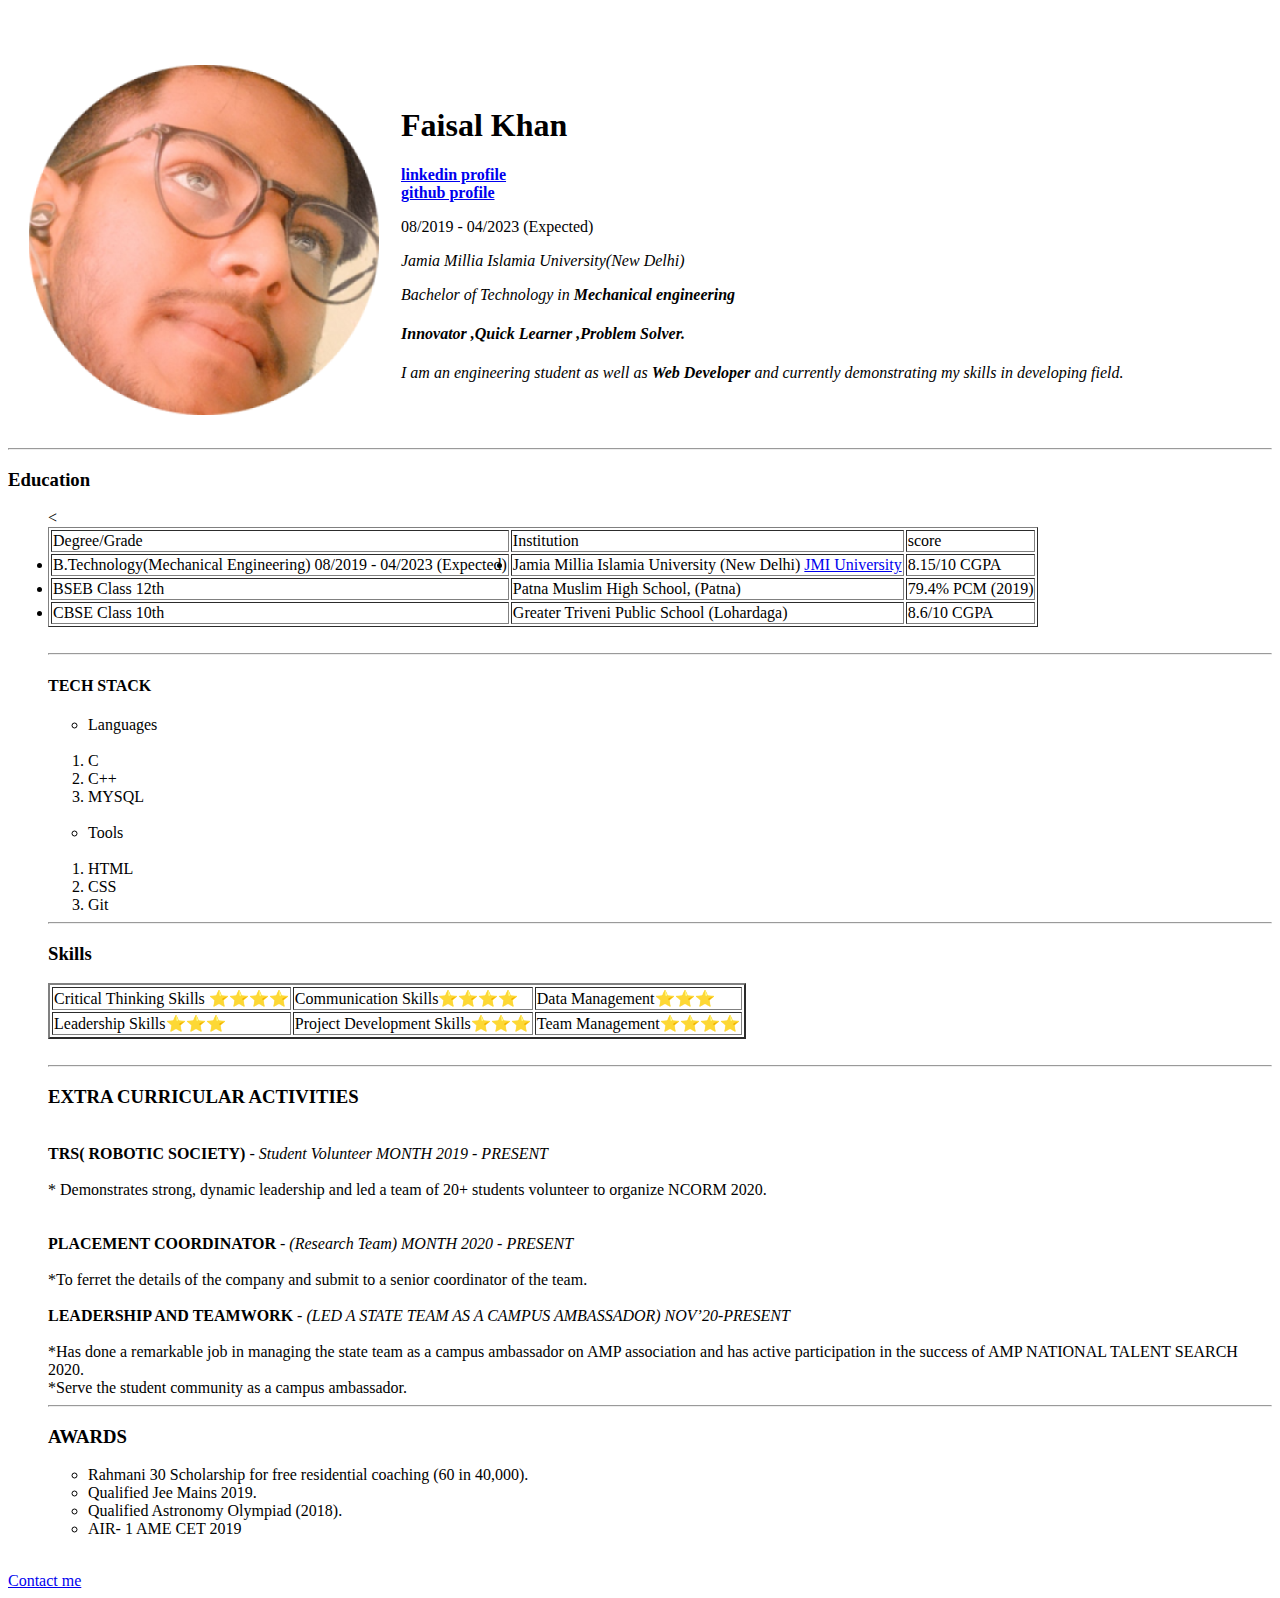
==== index.html @ 7cec1c67 "Add files via upload" ====
<!DOCTYPE html>
<html lang="en" dir="ltr">

<head>
  <meta charset="utf-8">
  <title> &#9889; Faisal Personal Website</title>
  <link rel="stylesheet" href="css/style.css">
</head>


<body >

  <table cellspacing="20">
    <tr>

      <td> <img src="images/Faisal.png" alt=""></td>
      <br>
      <br>

      <td>
        <h1>Faisal Khan</h1>
        <strong><a href="https://www.linkedin.com/in/faisal-khan-9783b81a6/" target="_blank">linkedin profile</a></strong> <br>
        <strong> <a href="https://github.com/Faisalkhan1123" target="_blank"> github profile</a>  </strong>

        <p>08/2019 - 04/2023 (Expected)</p>

        <p> <em>Jamia Millia Islamia University(New Delhi)</em></p>

        <p> <em>Bachelor of Technology in <strong>Mechanical engineering</strong></em></p>
      <h4> <em  >Innovator ,Quick Learner ,Problem Solver.</em></h4>
        <p> <em>I am an engineering student as well as <strong>Web Developer</strong> and currently demonstrating my skills in developing field.</em>  </p>
      </td>
    </tr>
  </table>
  <hr>
  <h3>Education</h3>
  <ul>
    <table border="1">
      <tr>

        <td>Degree/Grade</td>

        <td>Institution</td>

        <td>score</td>


      </tr>
      <tr>
        <td>
          <li>B.Technology(Mechanical Engineering) 08/2019 - 04/2023 (Expected)</li>
        </td>
        <td>
          <li> Jamia Millia Islamia University (New Delhi) <a href="https://www.jmi.ac.in/">JMI University</a> </li>
        <td>8.15/10 CGPA</td>

      </tr>
      <tr>
        <td>
          <li>BSEB Class 12th</li>
        </td>
        <td>Patna Muslim High School,
          (Patna) </td>
        <td>79.4% PCM (2019)</td>
      </tr>
      <tr>
        < <td>
          <li>CBSE Class 10th</li>
          </td>
          <td>Greater Triveni Public School
            (Lohardaga) </td>
          <td>8.6/10 CGPA</td>

      </tr>
    </table>
    <br>
    <hr>
    <h4>TECH STACK</h4>
    <ul>
      <li>Languages</li>
    </ul>
    <br>
    <ol>
      <li>C</li>
      <li>C++</li>
      <li>MYSQL</li>
    </ol>
    <br>

    <ul>
      <li>Tools</li>
    </ul>
    <br>
    <ol>
      <li>HTML</li>
      <li>CSS</li>
      <li>Git</li>
    </ol>
    <hr>


    <table cellspacing="10">
      <h3>Skills</h3>
      <table border="2">
        <tr>


          <td>Critical Thinking Skills ⭐⭐⭐⭐</td>
          <td>Communication Skills⭐⭐⭐⭐</td>
          <td>Data Management⭐⭐⭐</td>
          </td>
        </tr>
        <tr>



          <td>Leadership Skills⭐⭐⭐</td>
          <td>Project Development Skills⭐⭐⭐</td>
          <td>Team Management⭐⭐⭐⭐</td>
        </tr>
      </table>


    </table>
    <br>
    <hr>

  <h3>EXTRA CURRICULAR ACTIVITIES</h3>
    <br>
    <strong>TRS( ROBOTIC SOCIETY) </strong> - <em>Student Volunteer MONTH 2019 - PRESENT</em>
    <br>
    <br>
    * Demonstrates strong, dynamic leadership and led a team of 20+
    students volunteer to organize NCORM 2020.<br>
    <br>
    <br>

    <strong>PLACEMENT COORDINATOR </strong> - <em> (Research Team) MONTH 2020 - PRESENT</em>
    <br>
    <br>
    *To ferret the details of the company and submit to a senior coordinator of
    the team.<br>
    <br>
    <strong>LEADERSHIP AND TEAMWORK</strong> - <em>(LED A STATE TEAM AS A CAMPUS AMBASSADOR) NOV’20-PRESENT</em><br>
    <br>

    *Has done a remarkable job in managing the state team as a campus
    ambassador on AMP association and has active participation in the success
    of AMP NATIONAL TALENT SEARCH 2020.<br>
    *Serve the student community as a campus ambassador.
    <hr>
  <h3>AWARDS</h3>
    <ul>
      <li>Rahmani 30 Scholarship for
        free residential coaching
        (60 in 40,000).</li>

      <li>Qualified Jee Mains 2019.</li>
      <li>Qualified Astronomy
        Olympiad (2018).</li>
      <li>AIR- 1 AME CET 2019</li>
    </ul>


  </ul>
  <br>
  <a href="Contact.html ">Contact me</a>

</body>

</html>
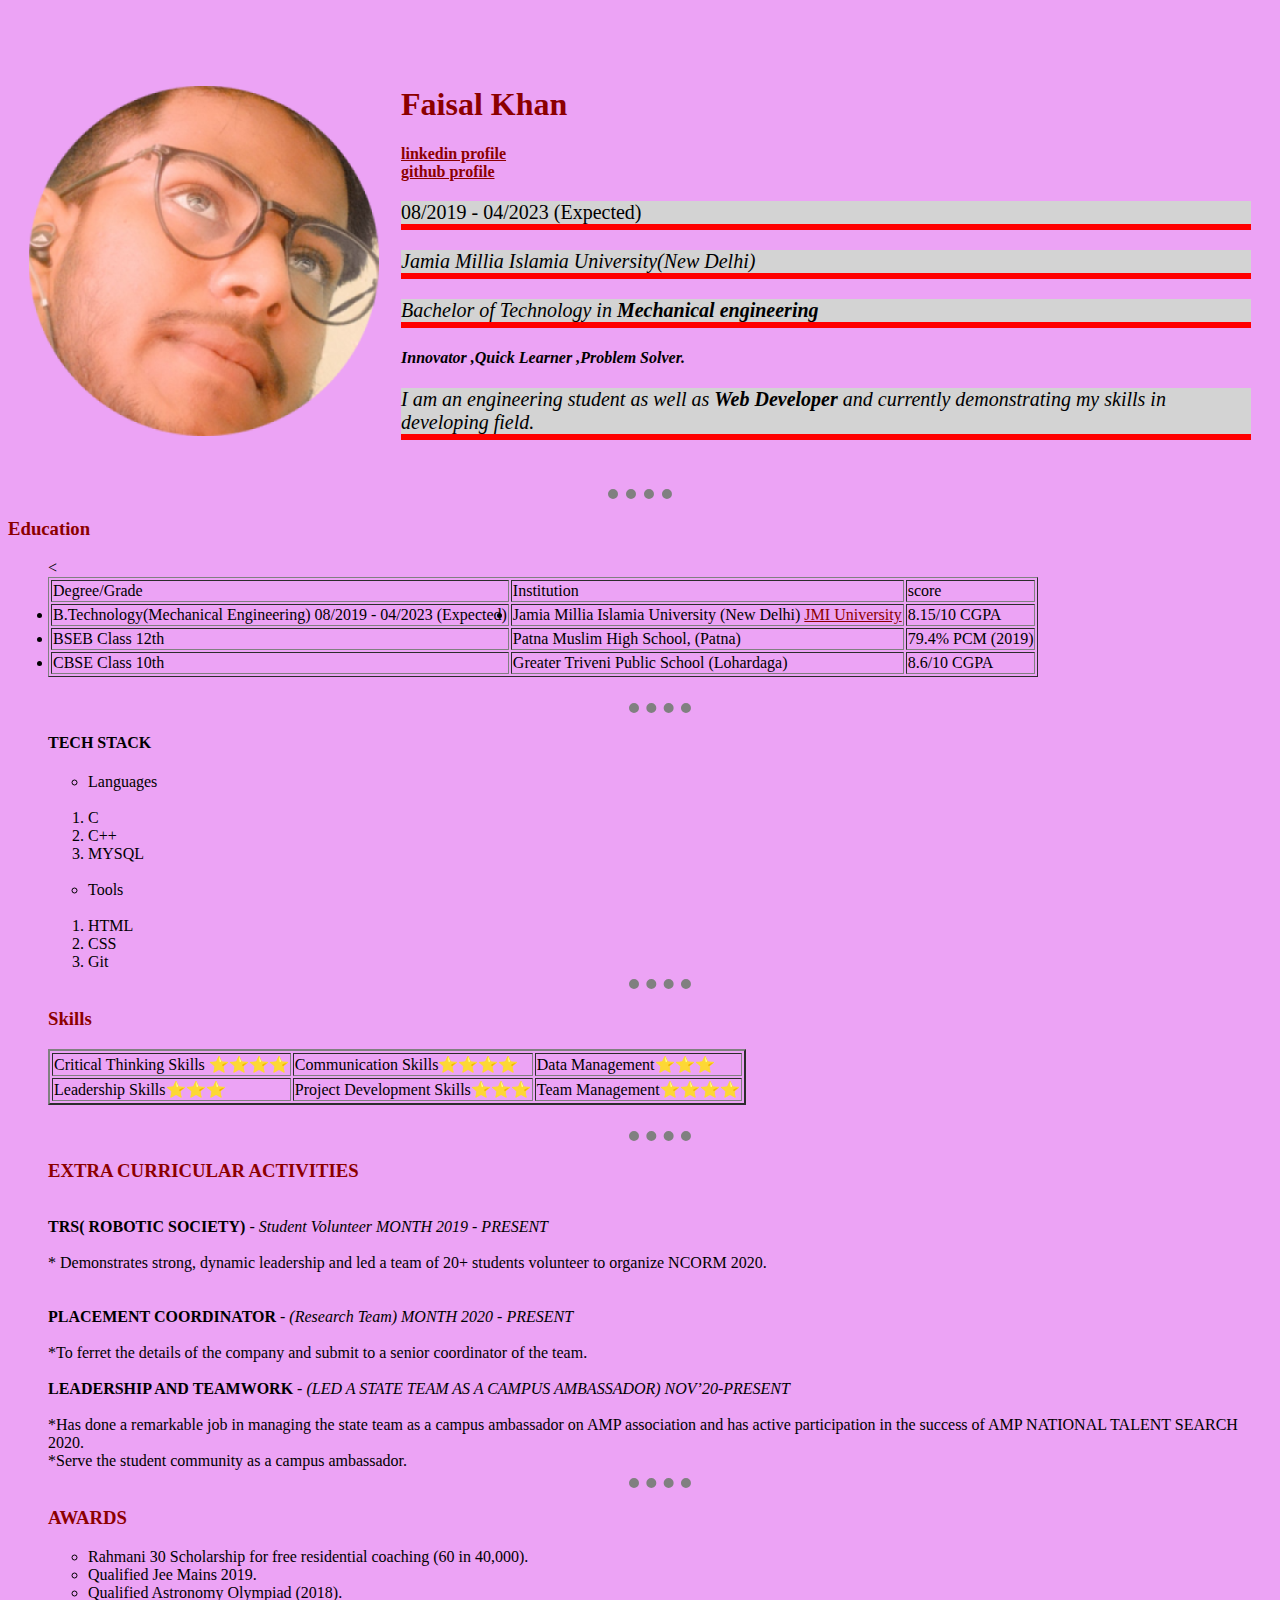
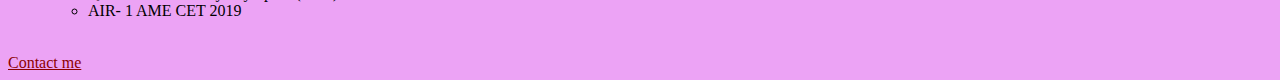
==== commit 167b5ece: "Update index.html" ====
--- a/index.html
+++ b/index.html
@@ -4,7 +4,8 @@
 <head>
   <meta charset="utf-8">
   <title> &#9889; Faisal Personal Website</title>
-  <link rel="stylesheet" href="css/style.css">
+    <link rel="stylesheet" href="CSS/style.css">
+  
 </head>
 
 
--- a/CSS/style.css
+++ b/CSS/style.css
@@ -0,0 +1,41 @@
+body {
+  background-color: #eca3f5;
+}
+
+hr {
+  border-style: hidden;
+  border-top-style: dotted;
+  border-color: grey;
+  border-width: 10px;
+  width: 5%;
+}
+
+h1,
+h3 {
+  color: #8c0000;
+}
+
+p {
+  border-bottom: 6px solid red;
+  background-color: lightgrey;
+  font-family: serif;
+  font-size: 20px;
+  background-image: repeating-linear-gradient();
+}
+a:link {
+  color:  #8c0000;
+}
+/* visited link */
+a:visited {
+  color: green;
+}
+
+/* mouse over link */
+a:hover {
+  color: hotpink;
+}
+
+/* selected link */
+a:active {
+  color: blue;
+}
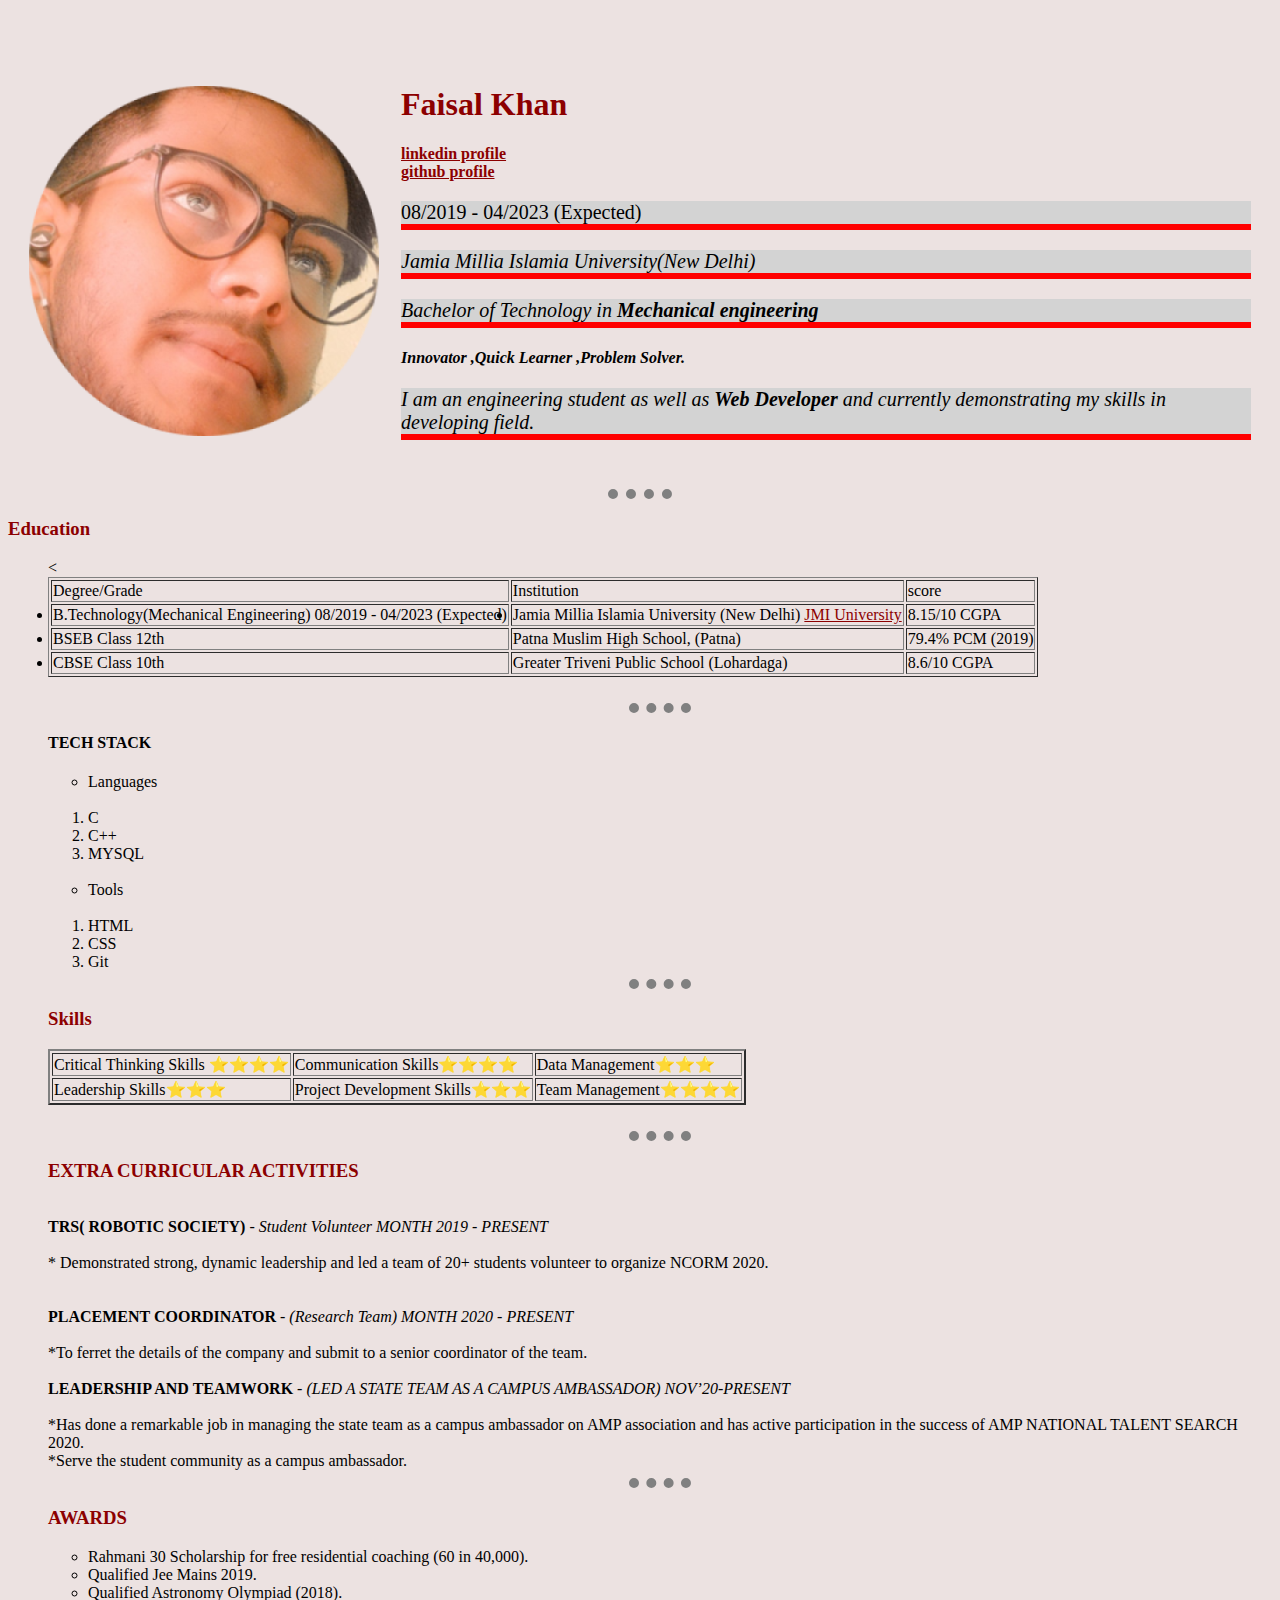
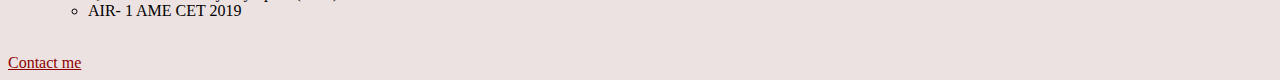
==== commit 3e4365c7: "Update index.html" ====
--- a/index.html
+++ b/index.html
@@ -131,7 +131,7 @@
     <strong>TRS( ROBOTIC SOCIETY) </strong> - <em>Student Volunteer MONTH 2019 - PRESENT</em>
     <br>
     <br>
-    * Demonstrates strong, dynamic leadership and led a team of 20+
+    * Demonstrated strong, dynamic leadership and led a team of 20+
     students volunteer to organize NCORM 2020.<br>
     <br>
     <br>
--- a/CSS/style.css
+++ b/CSS/style.css
@@ -1,5 +1,5 @@
 body {
-  background-color: #eca3f5;
+  background-color: #ece2e1;
 }
 
 hr {
